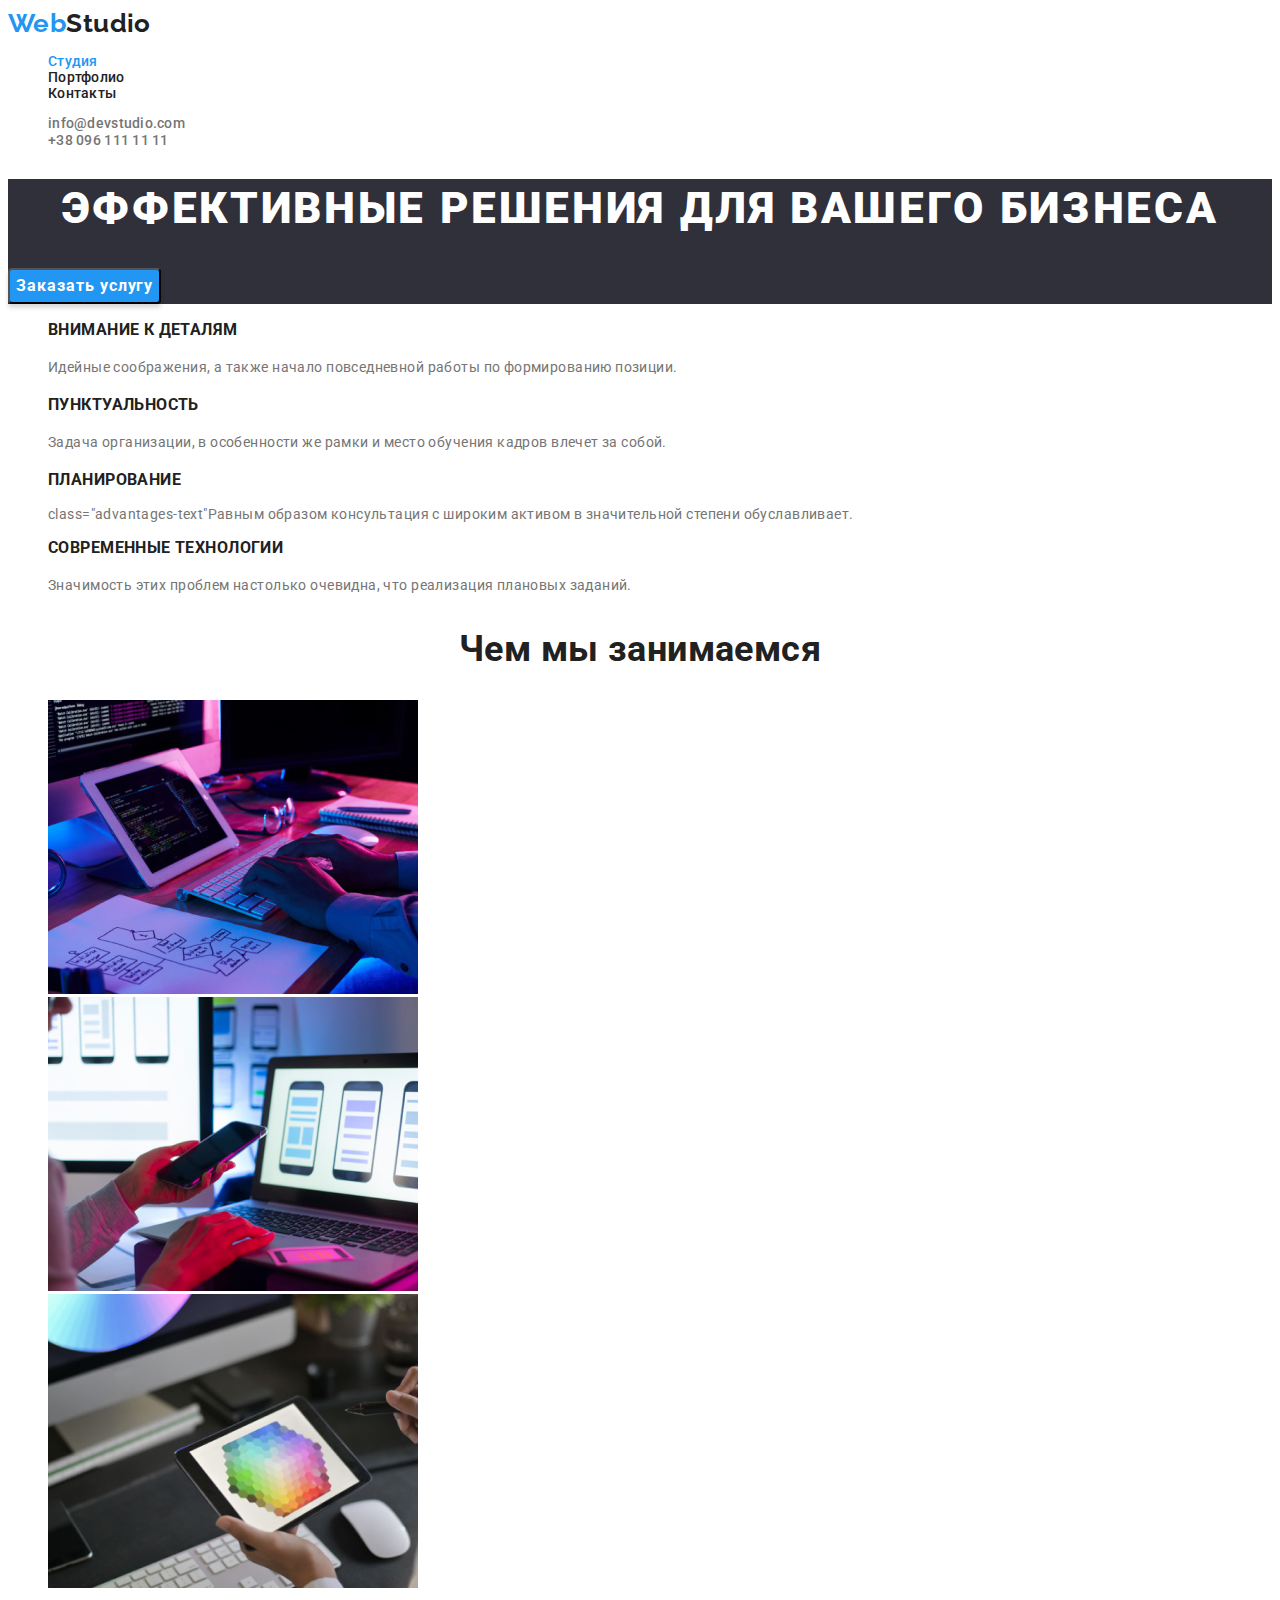
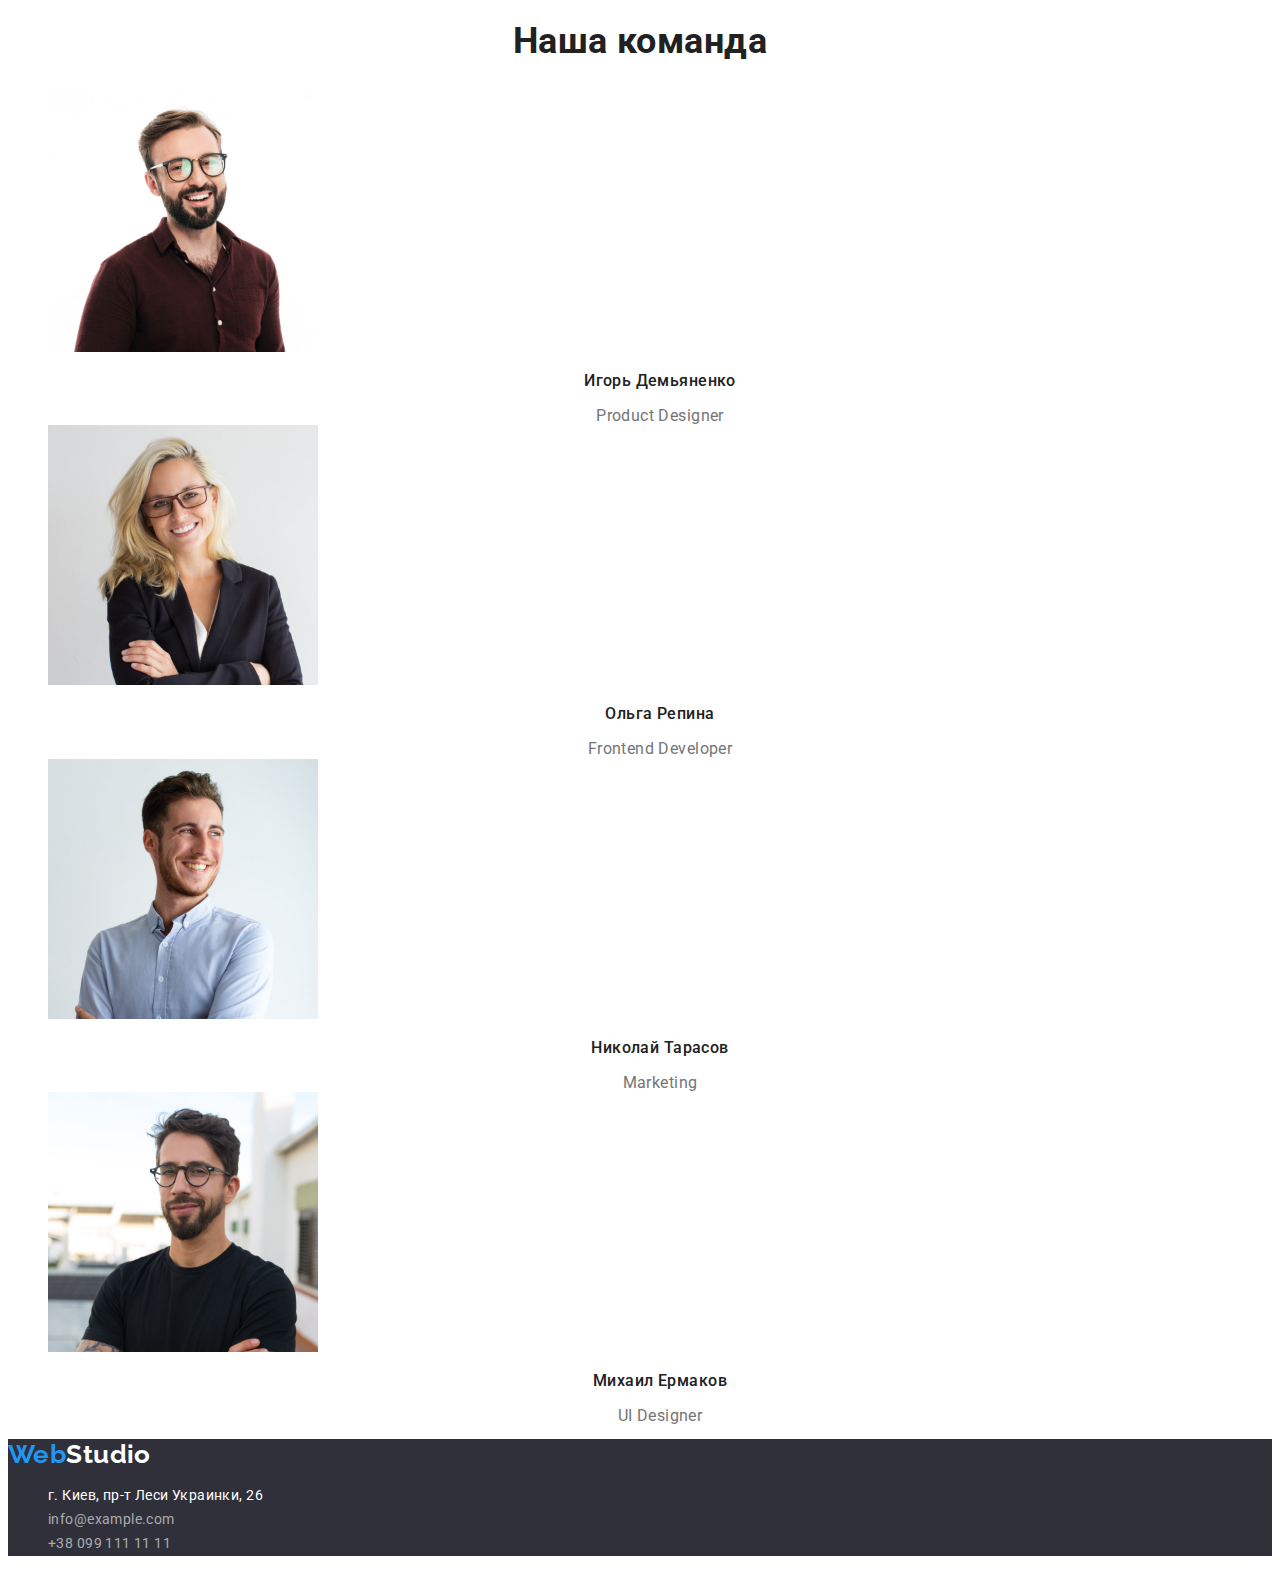
==== index.html @ 465ceba6 "Adds files from previous HW" ====
<!DOCTYPE html>
<html lang="ru">
<head>
  <meta charset="UTF-8">
  <meta http-equiv="X-UA-Compatible" content="IE=edge">
  <meta name="viewport" content="width=device-width, initial-scale=1.0">
  <title>Студия</title>
  <link rel="preconnect" href="https://fonts.googleapis.com">
  <link rel="preconnect" href="https://fonts.gstatic.com" crossorigin>
  <link href="https://fonts.googleapis.com/css2?family=Raleway:wght@700&family=Roboto:wght@400;500;700;900&display=swap" rel="stylesheet">
  <link rel="stylesheet" href="./css/styles.css">
</head>

<body>
      <header class="header">
        <nav class="site-nav">
          <a href="./index.html" class="logo link"><span>Web</span>Studio</a>
          <ul class="nav-list list">
            <li class="nav-item">
              <a href="./index.html" class="nav-link link active-page">Cтудия</a>
            </li>
            <li class="nav-item">
              <a href="./portfolio.html" class="nav-link link">Портфолио</a>
            </li>
            <li class="nav-item">
              <a href="" class="nav-link link">Контакты</a>
            </li>
          </ul>
        </nav>
        <ul class="header-contacts-list list">
          <li class="header-contacts-item">
            <a href="mailto:info@devstudio.com" class="header-contacts link">info@devstudio.com</a>
          </li>
          <li class="header-contacts-item">
            <a href="tel:+380961111111" class="header-contacts link">+38 096 111 11 11</a>
          </li>
        </ul>
      </header>
  
  <main>
    <div>
      <section class="hero">
        <h1 class="hero-title">Эффективные решения для вашего бизнеса</h1>
        <button type="button" class="hero-btn">Заказать услугу</button>
      </section>
    </div>

    <section class="section">
      <h2 class="visually-hidden" aria-hidden="true" tabindex="-1">Наши преимущества</h2>
      <ul class="advantages-list list">
        <li class="advantages-item">
          <h3 class="advantages-title">Внимание к деталям</h3>
          <p class="advantages-text">Идейные соображения, а также начало повседневной работы по формированию позиции.</p>
        </li>
        <li>
          <h3 class="advantages-title">Пунктуальность</h3>
          <p class="advantages-text">Задача организации, в особенности же рамки и место обучения кадров влечет за собой.</p>
        </li>
        <li>
          <h3 class="advantages-title">Планирование</h3>
          <p> class="advantages-text"Равным образом консультация с широким активом в значительной степени обуславливает.</p>
        </li>
        <li>
          <h3 class="advantages-title">Современные технологии</h3>
          <p class="advantages-text">Значимость этих проблем настолько очевидна, что реализация плановых заданий.</p>
        </li>
      </ul>
    </section>

    <section class="section">
      <h2 class="services-title">Чем мы занимаемся</h2>
      <ul class="list">
        <li>
          <img src="./images/img1.jpeg" alt="Руки на клавиатуре. На экране код." width="370">
        </li>
        <li>
          <img src="./images/img2.jpeg" alt="Человек работает за ноутбуком. В руках держит телефон. На экране ноутбука изображен макет контента на трех экранах телефонов" width="370">
        </li>
        <li>
          <img src="./images/img3.jpeg" alt="Человек держит в руках планшет с палитрой цветов" width="370">
        </li>
      </ul>
    </section>

    <section class="team-section section">
      <h2 class="team-title">Наша команда</h2>
      <ul class="team-list list">
        <li class="team-item">
          <img src="./images/demiyanenko1.jpeg" alt="Фото Игоря Демьяненка" width="270">
          <h3 class="team-name">Игорь Демьяненко</h3>
          <p class="team-position">Product Designer</p>
        </li>
        <li class="team-item">
          <img src="./images/repina2.jpeg" alt="Фото Ольги Репиной" width="270">
          <h3 class="team-name">Ольга Репина</h3>
          <p class="team-position">Frontend Developer</p>
        </li>
        <li class="team-item">
          <img src="./images/tarasov3.jpeg" alt="Фото Николая Тарасова" width="270">
          <h3 class="team-name">Николай Тарасов</h3>
          <p class="team-position">Marketing</p>
        </li>
        <li class="team-item">
          <img src="./images/yermakov4.jpeg" alt="Фото Михаила Ермакова" width="270">
          <h3 class="team-name">Михаил Ермаков</h3>
          <p class="team-position">UI Designer</p>
        </li>
      </ul>
    </section>
  </main>

  <footer class="footer">
    <a href="./index.html" class="footer-logo link"><span>Web</span>Studio</a>
    <address class="address">
      <ul class="address-list list">
        <li class="address-list-item"><a href="https://goo.gl/maps/qHLMZfje5KFmPhSk8" target="_blank"
            rel="noopener noreferrer nofollow" title="Открыть карту" class="address-link link">г. Киев, пр-т Леси
            Украинки, 26</a></li>
        <li class="address-list-item"><a href="mailto:info@example.com" class="address-mail link">info@example.com</a>
        </li>
        <li class="address-list-item"><a href="tel:+380991111111" class="address-tel link">+38 099 111 11 11</a></li>
      </ul>
    </address>
  </footer>

</body>
</html>
---- css/styles.css ----
:root {
  --primary-text-color: #757575;
  --title-text-color: #212121;
  --primary-accent-color: #2196f3;
  --secondary-accent-color: #ffffff;
  --contacts-transparent-color: rgba(255, 255, 255, 0.6);
  --primary-background-color: #ffffff;
  --secondary-background-color: #f5f4fa;
  --footer-backgrounf-color: #2f303a;
}

/* -------- General ---------------- */

body {
  font-family: 'Roboto', sans-serif;
  background-color: var(--primary-background-color);
  color: var(--primary-text-color);
  font-size: 14px;
  letter-spacing: 0.03em;
}

p {
  margin: 0;
}

.link {
  text-decoration: none;
}

.link:visited {
  color: none;
}

.list {
  list-style: none;
}

.visually-hidden {
  position: absolute;
  white-space: nowrap;
  width: 1px;
  height: 1px;
  overflow: hidden;
  border: 0;
  padding: 0;
  clip: rect(0 0 0 0);
  clip-path: inset(50%);
  margin: -1px;
}

/* --------- Header section -----------------------*/

/* Site navigation */

.logo {
  font-family: Raleway;
  color: var(--title-text-color);
  font-weight: 700;
  font-size: 26px;
  line-height: 1.2;
}

.logo > span {
  color: var(--primary-accent-color);
}

.nav-link {
  color: var(--title-text-color);
  font-weight: 500;
  line-height: 1.15;
  letter-spacing: 0.02em;
}

.nav-link:hover,
.nav-link:focus {
  color: var(--primary-accent-color);
}

.nav-link.active-page {
  color: var(--primary-accent-color);
}

.header-contacts {
  color: var(--primary-text-color);
  font-weight: 500;
  line-height: 1.14;
  letter-spacing: 0.02em;
}

.header-contacts:hover,
.header-contacts:focus {
  color: var(--primary-accent-color);
}

/* ----------- Main page styles ---------------*/

.hero {
  background-color: var(--footer-backgrounf-color);
}

.hero-title {
  font-weight: 900;
  font-size: 44px;
  line-height: 1.36;
  text-align: center;
  letter-spacing: 0.06em;
  text-transform: uppercase;
  color: var(--secondary-accent-color);
}

.hero-btn {
  background-color: var(--primary-accent-color);
  color: var(--secondary-accent-color);
  font-family: inherit;
  font-weight: 700;
  font-size: 16px;
  line-height: 1.88;
  display: flex;
  align-items: center;
  text-align: center;
  letter-spacing: 0.06em;
  cursor: pointer;
  box-shadow: 0px 4px 4px rgba(0, 0, 0, 0.15);
  border-radius: 4px;
}

.hero-btn:hover,
.hero-btn:focus {
  background: #188ce8;
  box-shadow: 0px 4px 4px rgba(0, 0, 0, 0.15);
  border-radius: 4px;
}

.services-title {
  font-weight: 700;
  font-size: 36px;
  line-height: 1.17;
  text-align: center;
  color: var(--title-text-color);
}

.advantages-title {
  font-weight: 700;
  line-height: 1.14;
  text-transform: uppercase;
  color: var(--title-text-color);
}

.advantages-text {
  line-height: 1.71;
}

.team-title {
  font-weight: 700;
  font-size: 36px;
  line-height: 1.17;
  text-align: center;
  color: var(--title-text-color);
}

.team-name {
  font-weight: 500;
  font-size: 16px;
  line-height: 1.19;
  text-align: center;
  color: var(--title-text-color);
}

.team-position {
  font-size: 16px;
  line-height: 1.19;
  text-align: center;
}

/* ------------ Portfolio styles ----------*/

.btn {
  font-family: inherit;
  font-weight: 500;
  font-size: 16px;
  line-height: 1.62;
  letter-spacing: 0.03em;
  cursor: pointer;
  background-color: var(--secondary-background-color);
  color: var(--title-text-color);
}

.btn:hover,
.btn:focus {
  background-color: var(--primary-accent-color);
  color: var(--secondary-accent-color);
}

.project-link {
  color: inherit;
}

.project-title {
  color: var(--title-text-color);
  font-weight: 700;
  font-size: 18px;
  line-height: 2;
  letter-spacing: 0.06em;
}

.project-text {
  font-size: 16px;
  line-height: 1.88;
}

/* ------------ Footer styles -------------- */

.footer {
  background-color: var(--footer-backgrounf-color);
}

.footer-logo {
  font-family: Raleway;
  color: var(--secondary-accent-color);
  font-weight: 700;
  font-size: 26px;
  line-height: 1.2;
}

.footer-logo > span {
  color: var(--primary-accent-color);
}

.address-list {
  font-style: normal;
  line-height: 1.71;
}

.address-link {
  color: var(--secondary-accent-color);
}

.address-link:hover,
.address-link:focus {
  color: var(--primary-accent-color);
}

.address-mail,
.address-tel {
  color: var(--contacts-transparent-color);
}

.address-mail:hover,
.address-mail:focus,
.address-tel:hover,
.address-tel:focus {
  color: var(--primary-accent-color);
}
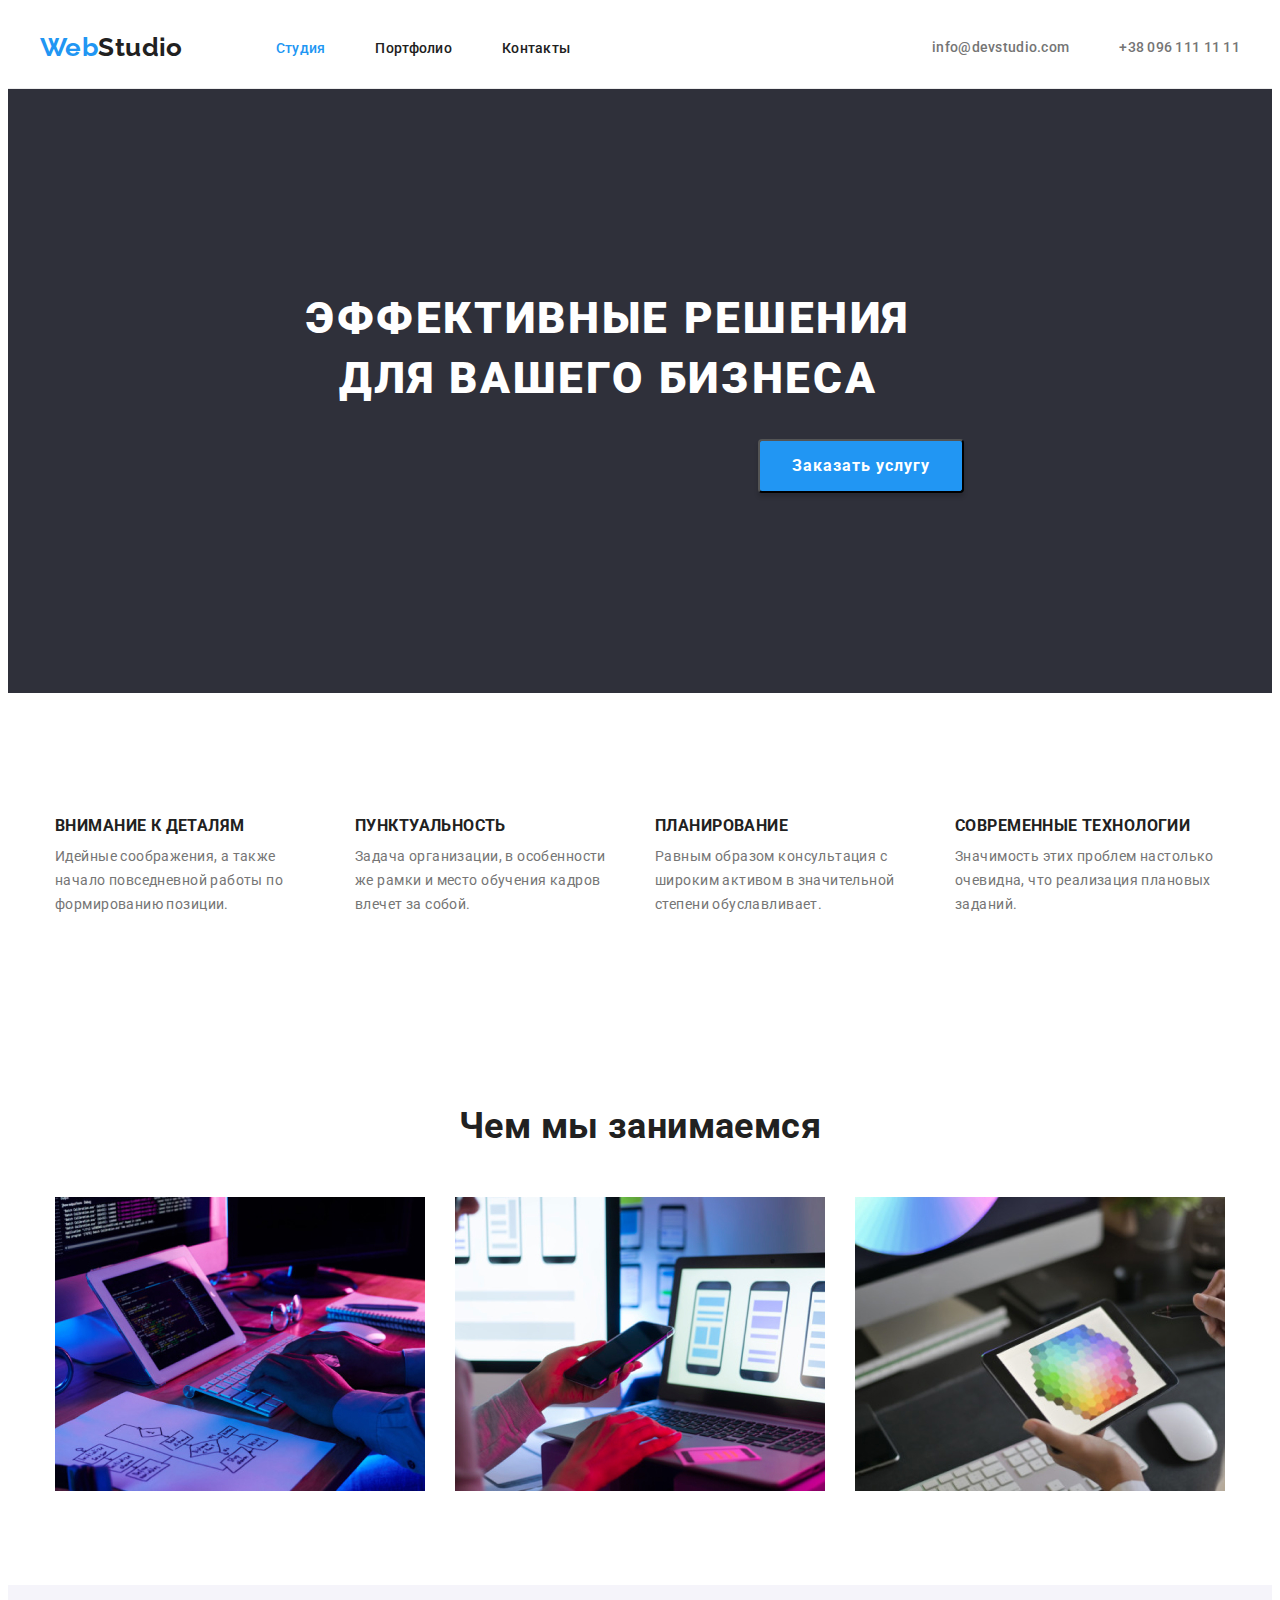
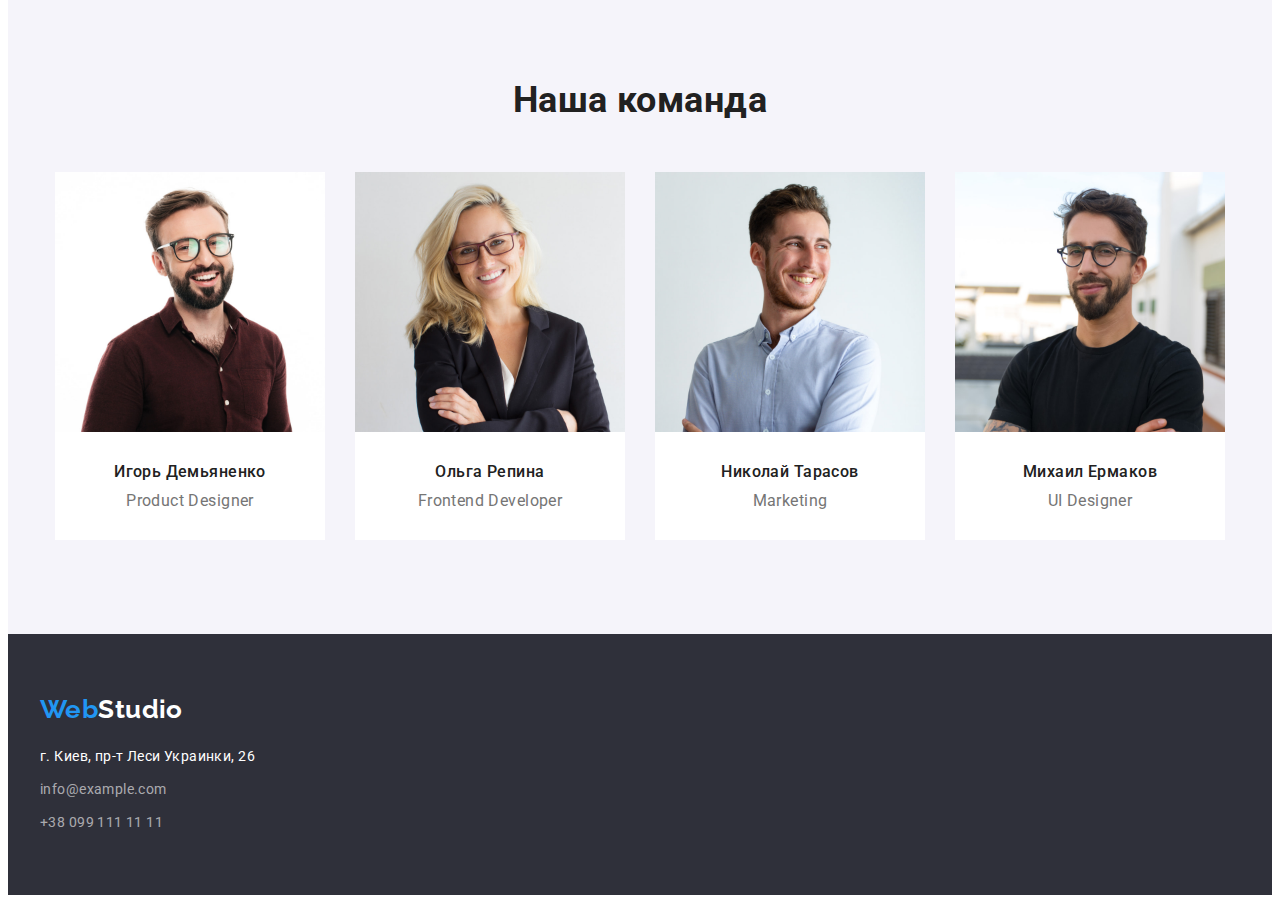
==== commit 9e2647b0: "Adds Main page and Portfolio styles" ====
--- a/index.html
+++ b/index.html
@@ -8,119 +8,144 @@
   <link rel="preconnect" href="https://fonts.googleapis.com">
   <link rel="preconnect" href="https://fonts.gstatic.com" crossorigin>
   <link href="https://fonts.googleapis.com/css2?family=Raleway:wght@700&family=Roboto:wght@400;500;700;900&display=swap" rel="stylesheet">
+  <link rel="stylesheet" href="https://cdnjs.cloudflare.com/ajax/libs/modern-normalize/1.1.0/modern-normalize.min.css"
+    integrity="sha512-wpPYUAdjBVSE4KJnH1VR1HeZfpl1ub8YT/NKx4PuQ5NmX2tKuGu6U/JRp5y+Y8XG2tV+wKQpNHVUX03MfMFn9Q=="
+    crossorigin="anonymous" referrerpolicy="no-referrer" />
   <link rel="stylesheet" href="./css/styles.css">
 </head>
 
 <body>
       <header class="header">
-        <nav class="site-nav">
-          <a href="./index.html" class="logo link"><span>Web</span>Studio</a>
-          <ul class="nav-list list">
-            <li class="nav-item">
-              <a href="./index.html" class="nav-link link active-page">Cтудия</a>
+        <div class="container header-wrap">
+          <nav class="site-nav">
+            <a href="./index.html" class="logo link"><span>Web</span>Studio</a>
+            <ul class="nav-list list">
+              <li class="nav-item"><a href="./index.html" class="nav-link link active-page">Cтудия</a></li>
+              <li class="nav-item"><a href="./portfolio.html" class="nav-link link">Портфолио</a></li>
+              <li class="nav-item"><a href="" class="nav-link link">Контакты</a></li>
+            </ul>
+          </nav>
+          <ul class="header-contacts-list list">
+            <li class="header-contacts-item">
+              <a href="mailto:info@devstudio.com" class="header-contacts link">info@devstudio.com</a>
             </li>
-            <li class="nav-item">
-              <a href="./portfolio.html" class="nav-link link">Портфолио</a>
-            </li>
-            <li class="nav-item">
-              <a href="" class="nav-link link">Контакты</a>
+            <li class="header-contacts-item">
+              <a href="tel:+380961111111" class="header-contacts link">+38 096 111 11 11</a>
             </li>
           </ul>
-        </nav>
-        <ul class="header-contacts-list list">
-          <li class="header-contacts-item">
-            <a href="mailto:info@devstudio.com" class="header-contacts link">info@devstudio.com</a>
-          </li>
-          <li class="header-contacts-item">
-            <a href="tel:+380961111111" class="header-contacts link">+38 096 111 11 11</a>
-          </li>
-        </ul>
+        </div>
       </header>
   
   <main>
-    <div>
       <section class="hero">
-        <h1 class="hero-title">Эффективные решения для вашего бизнеса</h1>
-        <button type="button" class="hero-btn">Заказать услугу</button>
+        <div class="container hero-container">
+          <h1 class="hero-title">Эффективные решения для вашего бизнеса</h1>
+          <button type="button" class="hero-btn">Заказать услугу</button>
+        </div>
       </section>
-    </div>
+
 
     <section class="section">
-      <h2 class="visually-hidden" aria-hidden="true" tabindex="-1">Наши преимущества</h2>
-      <ul class="advantages-list list">
-        <li class="advantages-item">
-          <h3 class="advantages-title">Внимание к деталям</h3>
-          <p class="advantages-text">Идейные соображения, а также начало повседневной работы по формированию позиции.</p>
-        </li>
-        <li>
-          <h3 class="advantages-title">Пунктуальность</h3>
-          <p class="advantages-text">Задача организации, в особенности же рамки и место обучения кадров влечет за собой.</p>
-        </li>
-        <li>
-          <h3 class="advantages-title">Планирование</h3>
-          <p> class="advantages-text"Равным образом консультация с широким активом в значительной степени обуславливает.</p>
-        </li>
-        <li>
-          <h3 class="advantages-title">Современные технологии</h3>
-          <p class="advantages-text">Значимость этих проблем настолько очевидна, что реализация плановых заданий.</p>
-        </li>
-      </ul>
+      <div class="container">
+        <h2 class="visually-hidden" aria-hidden="true" tabindex="-1">Наши преимущества</h2>
+        <ul class="advantages-list list">
+          <li class="advantages-item">
+            <h3 class="advantages-title">Внимание к деталям</h3>
+            <p class="advantages-text">Идейные соображения, а также начало повседневной работы по формированию позиции.</p>
+          </li>
+          
+          <li class="advantages-item">
+            <h3 class="advantages-title">Пунктуальность</h3>
+            <p class="advantages-text">Задача организации, в особенности же рамки и место обучения кадров влечет за собой.</p>
+          </li>
+          
+          <li class="advantages-item">
+            <h3 class="advantages-title">Планирование</h3>
+            <p class="advantages-text"> Равным образом консультация с широким активом в значительной степени обуславливает.</p>
+          </li>
+          
+          <li class="advantages-item">
+            <h3 class="advantages-title">Современные технологии</h3>
+            <p class="advantages-text">Значимость этих проблем настолько очевидна, что реализация плановых заданий.</p>
+          </li>
+        </ul>
+      </div>
     </section>
 
     <section class="section">
-      <h2 class="services-title">Чем мы занимаемся</h2>
-      <ul class="list">
-        <li>
-          <img src="./images/img1.jpeg" alt="Руки на клавиатуре. На экране код." width="370">
-        </li>
-        <li>
-          <img src="./images/img2.jpeg" alt="Человек работает за ноутбуком. В руках держит телефон. На экране ноутбука изображен макет контента на трех экранах телефонов" width="370">
-        </li>
-        <li>
-          <img src="./images/img3.jpeg" alt="Человек держит в руках планшет с палитрой цветов" width="370">
-        </li>
-      </ul>
+      <div class="container">
+        <h2 class="services-title">Чем мы занимаемся</h2>
+        <ul class="services-list list">
+          <li class="services-item">
+            <img src="./images/img1.jpeg" alt="Руки на клавиатуре. На экране код." width="370">
+          </li>
+          
+          <li class="services-item">
+            <img src="./images/img2.jpeg" alt="Человек работает за ноутбуком. В руках держит телефон. На экране ноутбука изображен макет контента на трех экранах телефонов" width="370">
+          </li>
+          
+          <li class="services-item">
+            <img src="./images/img3.jpeg" alt="Человек держит в руках планшет с палитрой цветов" width="370">
+          </li>
+        </ul>
+      </div>
     </section>
 
-    <section class="team-section section">
-      <h2 class="team-title">Наша команда</h2>
-      <ul class="team-list list">
-        <li class="team-item">
-          <img src="./images/demiyanenko1.jpeg" alt="Фото Игоря Демьяненка" width="270">
-          <h3 class="team-name">Игорь Демьяненко</h3>
-          <p class="team-position">Product Designer</p>
-        </li>
-        <li class="team-item">
-          <img src="./images/repina2.jpeg" alt="Фото Ольги Репиной" width="270">
-          <h3 class="team-name">Ольга Репина</h3>
-          <p class="team-position">Frontend Developer</p>
-        </li>
-        <li class="team-item">
-          <img src="./images/tarasov3.jpeg" alt="Фото Николая Тарасова" width="270">
-          <h3 class="team-name">Николай Тарасов</h3>
-          <p class="team-position">Marketing</p>
-        </li>
-        <li class="team-item">
-          <img src="./images/yermakov4.jpeg" alt="Фото Михаила Ермакова" width="270">
-          <h3 class="team-name">Михаил Ермаков</h3>
-          <p class="team-position">UI Designer</p>
-        </li>
-      </ul>
+    <section class="section team-section">
+      <div class="container">
+        <h2 class="team-title">Наша команда</h2>
+        <ul class="team-list list">
+
+          <li class="team-item">
+            <img src="./images/demiyanenko1.jpeg" alt="Фото Игоря Демьяненка" width="270">
+            <div class="team-item-content">
+              <h3 class="team-name">Игорь Демьяненко</h3>
+              <p class="team-position">Product Designer</p>
+            </div>
+          </li>
+          
+          <li class="team-item">
+            <img src="./images/repina2.jpeg" alt="Фото Ольги Репиной" width="270">
+            <div class="team-item-content">
+              <h3 class="team-name">Ольга Репина</h3>
+              <p class="team-position">Frontend Developer</p>
+            </div>
+          </li>
+          
+          <li class="team-item">
+            <img src="./images/tarasov3.jpeg" alt="Фото Николая Тарасова" width="270">
+            <div class="team-item-content">
+              <h3 class="team-name">Николай Тарасов</h3>
+              <p class="team-position">Marketing</p>
+            </div>
+          </li>
+          
+          <li class="team-item">
+            <img src="./images/yermakov4.jpeg" alt="Фото Михаила Ермакова" width="270">
+            <div class="team-item-content">
+              <h3 class="team-name">Михаил Ермаков</h3>
+              <p class="team-position">UI Designer</p>
+            </div>
+          </li>
+        </ul>
+      </div>
     </section>
   </main>
 
   <footer class="footer">
-    <a href="./index.html" class="footer-logo link"><span>Web</span>Studio</a>
-    <address class="address">
-      <ul class="address-list list">
-        <li class="address-list-item"><a href="https://goo.gl/maps/qHLMZfje5KFmPhSk8" target="_blank"
-            rel="noopener noreferrer nofollow" title="Открыть карту" class="address-link link">г. Киев, пр-т Леси
-            Украинки, 26</a></li>
-        <li class="address-list-item"><a href="mailto:info@example.com" class="address-mail link">info@example.com</a>
-        </li>
-        <li class="address-list-item"><a href="tel:+380991111111" class="address-tel link">+38 099 111 11 11</a></li>
-      </ul>
-    </address>
+    <div class="container footer-container">
+      <a href="./index.html" class="footer-logo link"><span>Web</span>Studio</a>
+      <address class="address">
+        <ul class="address-list list">
+          <li class="address-list-item"><a href="https://goo.gl/maps/qHLMZfje5KFmPhSk8" target="_blank"
+              rel="noopener noreferrer nofollow" title="Открыть карту" class="address-link link">г. Киев, пр-т Леси
+              Украинки, 26</a></li>
+          <li class="address-list-item"><a href="mailto:info@example.com" class="address-mail link">info@example.com</a>
+          </li>
+          <li class="address-list-item"><a href="tel:+380991111111" class="address-tel link">+38 099 111 11 11</a></li>
+        </ul>
+      </address>
+    </div>
   </footer>
 
 </body>
--- a/css/styles.css
+++ b/css/styles.css
@@ -19,12 +19,31 @@
   letter-spacing: 0.03em;
 }
 
-p {
+p,
+h1,
+h2,
+h3,
+h4,
+h5,
+h6 {
   margin: 0;
+}
+
+ul {
+  margin: 0;
+  padding: 0;
+}
+img {
+  display: block;
+}
+
+button {
+  cursor: pointer;
 }
 
 .link {
   text-decoration: none;
+  display: inline-block;
 }
 
 .link:visited {
@@ -48,11 +67,46 @@
   margin: -1px;
 }
 
+.container {
+  width: 1200px;
+  margin-left: auto;
+  margin-right: auto;
+  padding-left: 15px;
+  padding-right: 15px;
+}
+
+.section {
+  padding-top: 94px;
+  padding-bottom: 94px;
+}
+
 /* --------- Header section -----------------------*/
 
 /* Site navigation */
 
+.header {
+  display: flex;
+  align-items: center;
+  border-bottom: 1px solid #ececec;
+}
+
+.header-wrap {
+  display: flex;
+  align-items: center;
+}
+
+.site-nav {
+  display: flex;
+  align-items: center;
+}
+
+.nav-list {
+  display: flex;
+}
+
 .logo {
+  margin-right: 93px;
+
   font-family: Raleway;
   color: var(--title-text-color);
   font-weight: 700;
@@ -62,6 +116,10 @@
 
 .logo > span {
   color: var(--primary-accent-color);
+}
+
+.nav-item:not(:last-child) {
+  margin-right: 50px;
 }
 
 .nav-link {
@@ -69,6 +127,9 @@
   font-weight: 500;
   line-height: 1.15;
   letter-spacing: 0.02em;
+  padding-top: 32px;
+  padding-bottom: 32px;
+  display: block;
 }
 
 .nav-link:hover,
@@ -80,7 +141,19 @@
   color: var(--primary-accent-color);
 }
 
+.header-contacts-list {
+  display: flex;
+  margin-left: auto;
+}
+
+.header-contacts-item + .header-contacts-item {
+  margin-left: 50px;
+}
+
 .header-contacts {
+  padding-top: 32px;
+  padding-bottom: 32px;
+
   color: var(--primary-text-color);
   font-weight: 500;
   line-height: 1.14;
@@ -96,32 +169,39 @@
 
 .hero {
   background-color: var(--footer-backgrounf-color);
+  text-align: center;
+}
+
+.hero-container {
+  padding: 200px 253px;
 }
 
 .hero-title {
+  margin-bottom: 30px;
+  width: 694px;
+
+  color: var(--secondary-accent-color);
   font-weight: 900;
   font-size: 44px;
   line-height: 1.36;
-  text-align: center;
   letter-spacing: 0.06em;
   text-transform: uppercase;
-  color: var(--secondary-accent-color);
 }
 
 .hero-btn {
+  padding: 10px 32px;
+  border-radius: 4px;
+  min-width: 200px;
+
   background-color: var(--primary-accent-color);
   color: var(--secondary-accent-color);
   font-family: inherit;
   font-weight: 700;
   font-size: 16px;
   line-height: 1.88;
-  display: flex;
-  align-items: center;
-  text-align: center;
   letter-spacing: 0.06em;
-  cursor: pointer;
+
   box-shadow: 0px 4px 4px rgba(0, 0, 0, 0.15);
-  border-radius: 4px;
 }
 
 .hero-btn:hover,
@@ -131,12 +211,40 @@
   border-radius: 4px;
 }
 
+.advantages-list {
+  display: flex;
+  justify-content: center;
+  flex-wrap: wrap;
+}
+
+.advantages-item:not(:last-child) {
+  margin-right: 30px;
+}
+
+.advantages-item {
+  width: 270px;
+}
+
+.advantages-title {
+  margin-bottom: 10px;
+}
+
 .services-title {
   font-weight: 700;
   font-size: 36px;
   line-height: 1.17;
   text-align: center;
   color: var(--title-text-color);
+  margin-bottom: 50px;
+}
+
+.services-list {
+  display: flex;
+  justify-content: center;
+}
+
+.services-item + .services-item {
+  margin-left: 30px;
 }
 
 .advantages-title {
@@ -144,10 +252,16 @@
   line-height: 1.14;
   text-transform: uppercase;
   color: var(--title-text-color);
+  margin-top: 30px;
+  margin-bottom: 10px;
 }
 
 .advantages-text {
   line-height: 1.71;
+}
+
+.team-section {
+  background-color: var(--secondary-background-color);
 }
 
 .team-title {
@@ -156,6 +270,24 @@
   line-height: 1.17;
   text-align: center;
   color: var(--title-text-color);
+  margin-bottom: 50px;
+}
+
+.team-list {
+  display: flex;
+  justify-content: center;
+}
+
+.team-item-content {
+  padding: 30px 0;
+}
+
+.team-item {
+  background-color: #fff;
+}
+
+.team-item + .team-item {
+  margin-left: 30px;
 }
 
 .team-name {
@@ -164,6 +296,7 @@
   line-height: 1.19;
   text-align: center;
   color: var(--title-text-color);
+  margin-bottom: 10px;
 }
 
 .team-position {
@@ -174,15 +307,31 @@
 
 /* ------------ Portfolio styles ----------*/
 
+.btn-list {
+  display: flex;
+  justify-content: center;
+  flex-wrap: wrap;
+  margin-bottom: 50px;
+}
+
+.btn-list-item:not(:last-child) {
+  margin-right: 8px;
+}
+
 .btn {
+  border-radius: 4px;
+  padding: 6px 22px;
+
   font-family: inherit;
   font-weight: 500;
   font-size: 16px;
   line-height: 1.62;
   letter-spacing: 0.03em;
-  cursor: pointer;
   background-color: var(--secondary-background-color);
   color: var(--title-text-color);
+  box-shadow: 0px 3px 1px rgba(0, 0, 0, 0.1), 0px 1px 2px rgba(0, 0, 0, 0.08),
+    0px 2px 2px rgba(0, 0, 0, 0.12);
+  border: transparent;
 }
 
 .btn:hover,
@@ -195,7 +344,22 @@
   color: inherit;
 }
 
-.project-title {
+.project-list {
+  display: flex;
+  flex-wrap: wrap;
+  margin-left: -30px;
+  margin-bottom: -30px;
+}
+
+.project-item {
+  width: 370px;
+  margin-left: 30px;
+  margin-bottom: 30px;
+}
+
+.project-item .project-title {
+  margin-bottom: 4px;
+
   color: var(--title-text-color);
   font-weight: 700;
   font-size: 18px;
@@ -203,6 +367,15 @@
   letter-spacing: 0.06em;
 }
 
+.project-item-content {
+  padding-top: 20px;
+  padding-bottom: 20px;
+  padding-left: 24px;
+  border-right: 1px solid #eeeeee;
+  border-bottom: 1px solid #eeeeee;
+  border-left: 1px solid #eeeeee;
+}
+
 .project-text {
   font-size: 16px;
   line-height: 1.88;
@@ -214,7 +387,15 @@
   background-color: var(--footer-backgrounf-color);
 }
 
+.footer-container {
+  padding-top: 60px;
+  padding-bottom: 60px;
+}
+
 .footer-logo {
+  display: block;
+  margin-bottom: 20px;
+
   font-family: Raleway;
   color: var(--secondary-accent-color);
   font-weight: 700;
@@ -229,6 +410,10 @@
 .address-list {
   font-style: normal;
   line-height: 1.71;
+}
+
+.address-list-item:not(:last-child) {
+  margin-bottom: 9px;
 }
 
 .address-link {
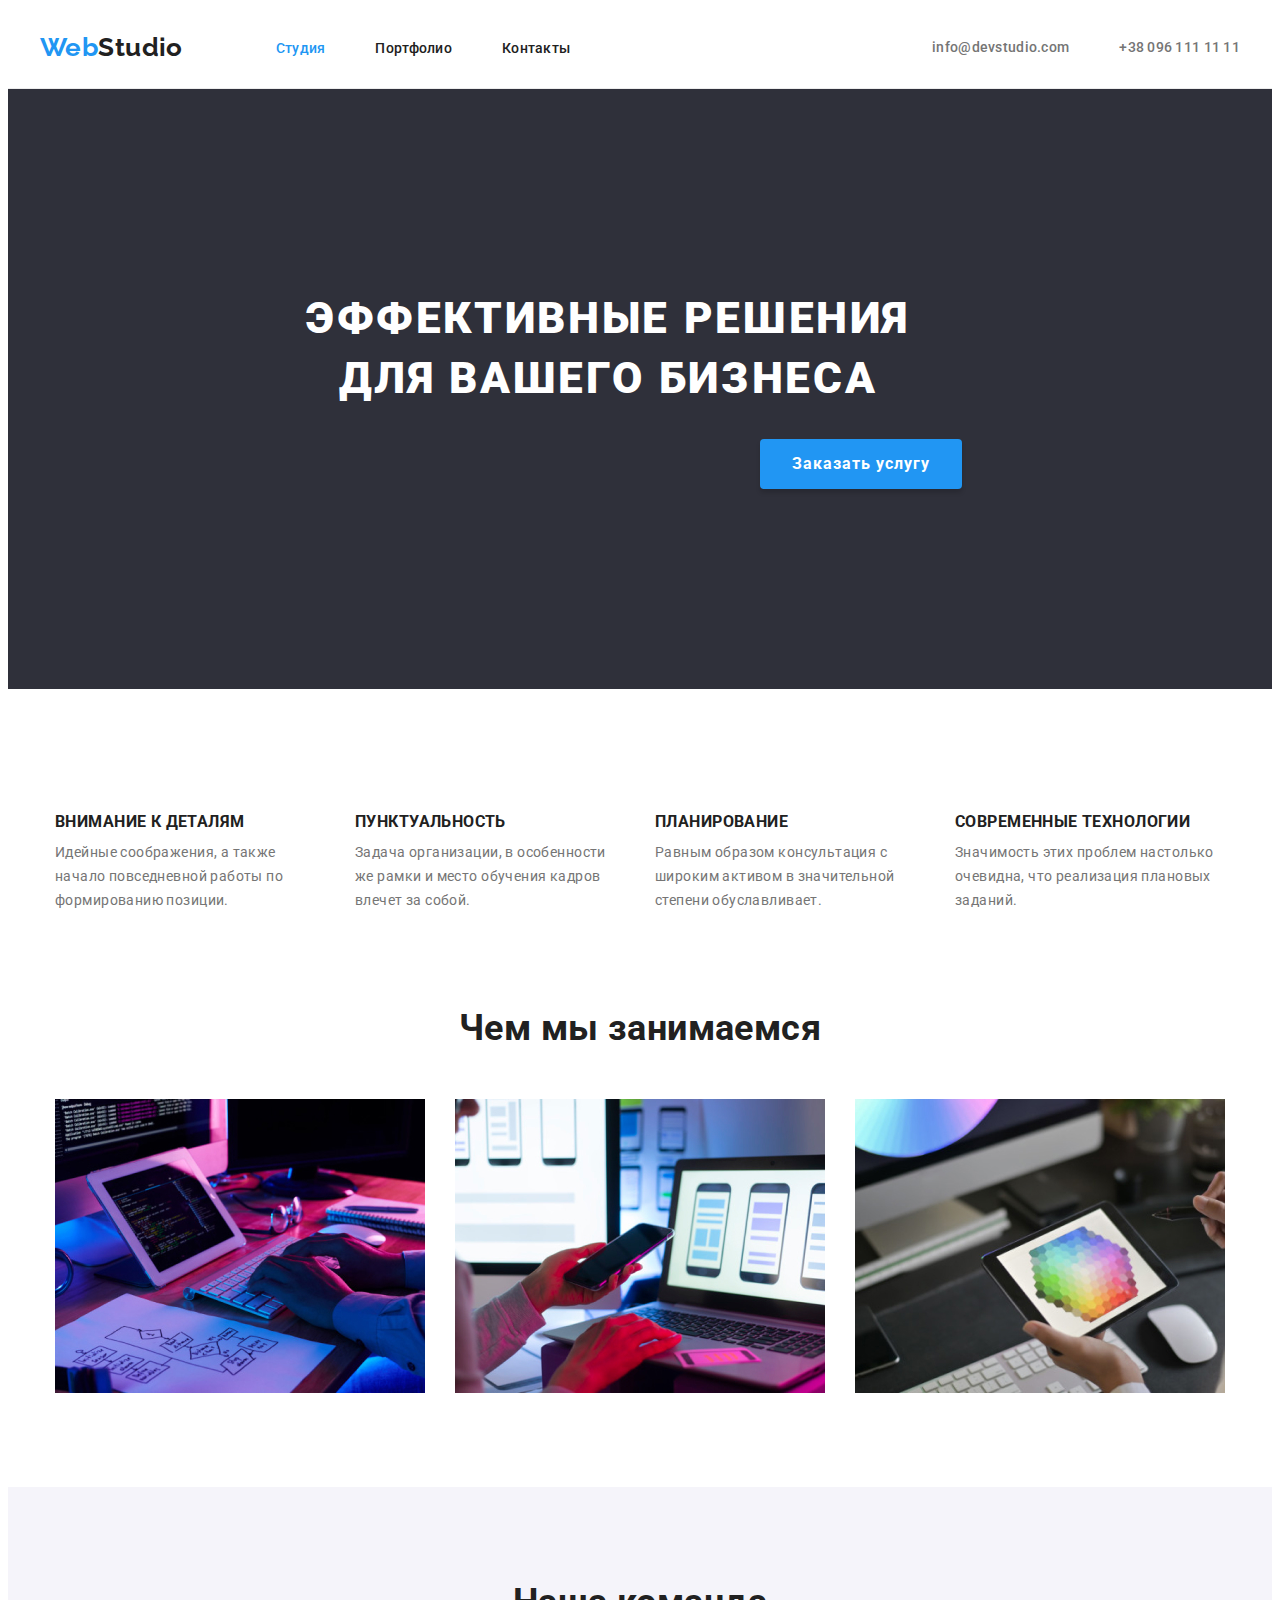
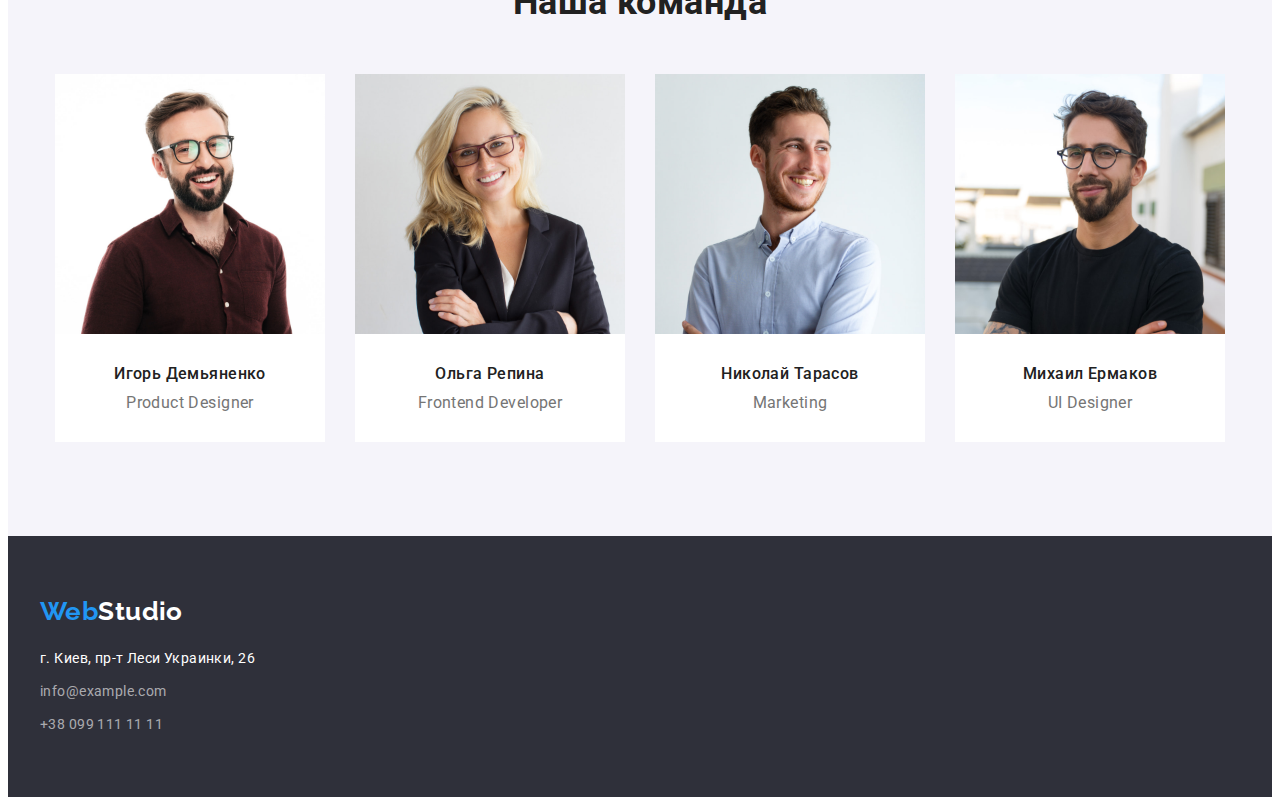
==== commit e3cb41e1: "Adds little corrections recommended by mentor" ====
--- a/index.html
+++ b/index.html
@@ -72,7 +72,7 @@
       </div>
     </section>
 
-    <section class="section">
+    <section class="section servises-section">
       <div class="container">
         <h2 class="services-title">Чем мы занимаемся</h2>
         <ul class="services-list list">
--- a/css/styles.css
+++ b/css/styles.css
@@ -35,6 +35,8 @@
 }
 img {
   display: block;
+  max-width: 100%;
+  height: auto;
 }
 
 button {
@@ -200,8 +202,8 @@
   font-size: 16px;
   line-height: 1.88;
   letter-spacing: 0.06em;
-
   box-shadow: 0px 4px 4px rgba(0, 0, 0, 0.15);
+  border: none;
 }
 
 .hero-btn:hover,
@@ -227,6 +229,10 @@
 
 .advantages-title {
   margin-bottom: 10px;
+}
+
+.servises-section {
+  padding-top: 0;
 }
 
 .services-title {
